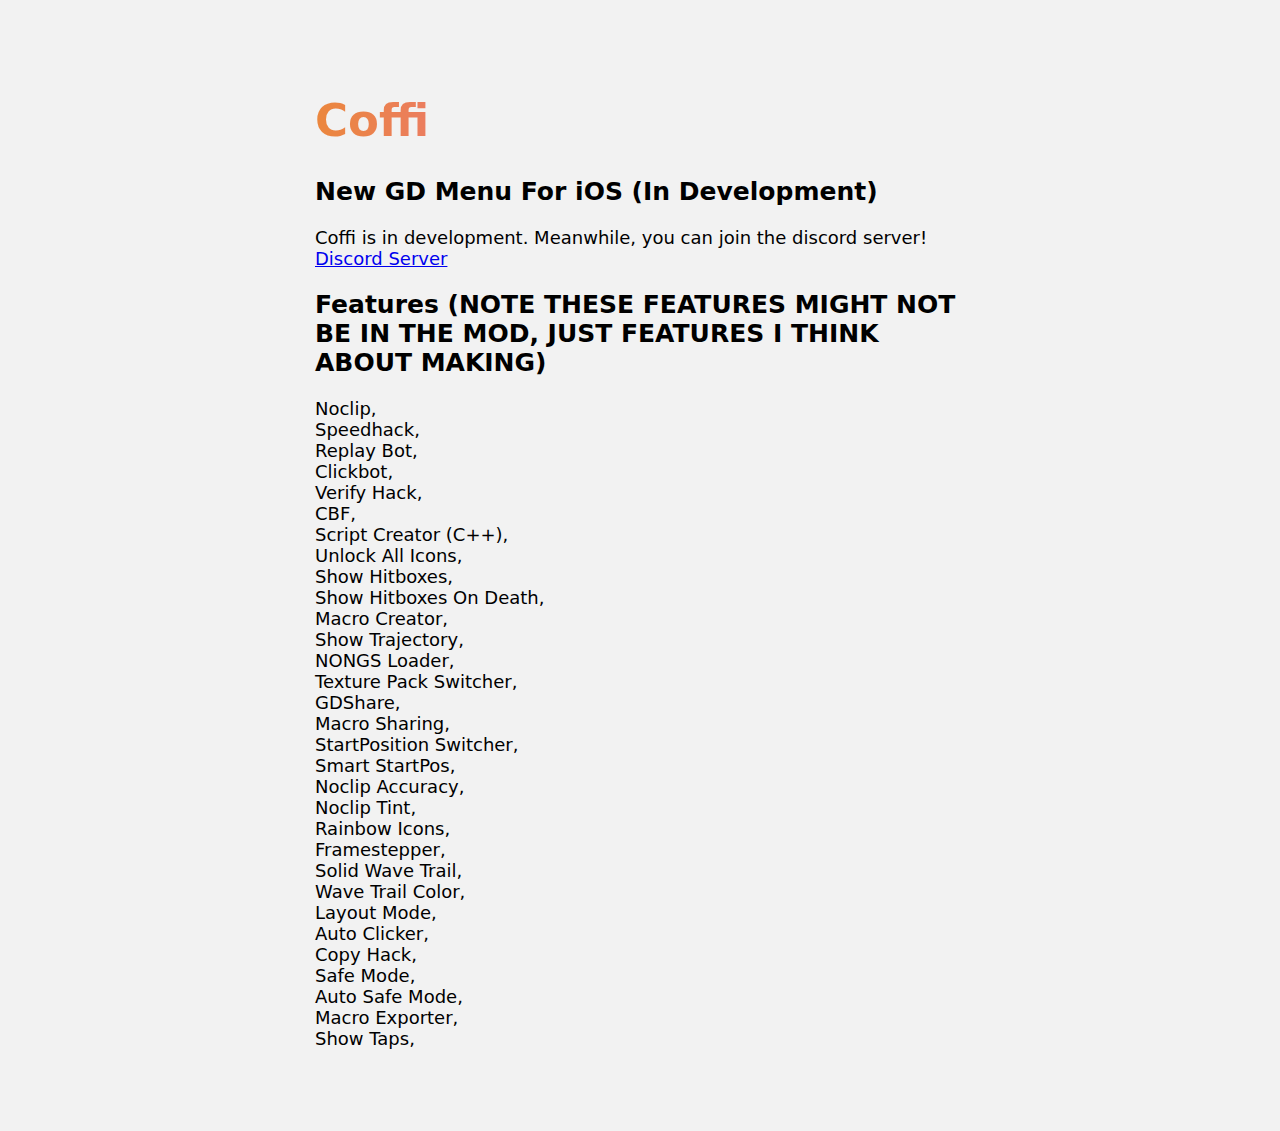
==== index.html @ a3cec76c "Create index.html" ====
<!DOCTYPE html>
<html lang="en">
<head>
    <meta charset="UTF-8">
    <meta name="viewport" content="width=device-width, initial-scale=1.0, user-scalable=no">
    <title>Welcome</title>
    <style>
        body {
            background-color: #f2f2f2;
            color: #333333;
            font-family: system-ui;
            margin: 0 auto;
            padding: 5%;
            max-width: 650px;
        }
        p {
            font-size: 18px;
            color: black;
            font-weight: 400;
        }
        h1 {
            font-size: 45px;
            font-weight: 600;
            background: -webkit-linear-gradient(0deg, #EB873D, #EB4DFF);
            -webkit-background-clip: text;
            -webkit-text-fill-color: transparent;
        }
        h2 {
            font-weight: 600;
            font-size: 25px;
            color: black;
        }
        b {
            color: #007AFF;
        }
        @media (prefers-color-scheme: dark) {
            body {
                background-color: #1C1C1E;
                color: #AAAAAA;
            }
            #transaction {
                background-color: #191919;
                box-shadow: none;
            }
            p {
                color: #AAAAAA;
            }
            h2 {
                color: white;
            }
            .sub, .sub2 {
                color: white;
            }
        }
    </style>
</head>
<body>
    <h1>Coffi</h1>
    <h2>New GD Menu For iOS (In Development)</h2>
    <p>
        Coffi is in development. Meanwhile, you can join the discord server! 
        <a href="https://discord.gg/uBfdarmkQf">Discord Server</a>
    </p>
    <h2>Features (NOTE THESE FEATURES MIGHT NOT BE IN THE MOD, JUST FEATURES I THINK ABOUT MAKING)</h2>
    <p>
        Noclip,<br>
        Speedhack,<br>
        Replay Bot,<br>
        Clickbot,<br>
        Verify Hack,<br>
        CBF,<br>
        Script Creator (C++),<br>
        Unlock All Icons,<br>
        Show Hitboxes,<br>
        Show Hitboxes On Death,<br>
        Macro Creator,<br>
        Show Trajectory,<br>
        NONGS Loader,<br>
        Texture Pack Switcher,<br>
        GDShare,<br>
        Macro Sharing,<br>
        StartPosition Switcher,<br>
        Smart StartPos,<br>
        Noclip Accuracy,<br>
        Noclip Tint,<br>
        Rainbow Icons,<br>
        Framestepper,<br>
        Solid Wave Trail,<br>
        Wave Trail Color,<br>
        Layout Mode,<br>
        Auto Clicker,<br>
        Copy Hack,<br>
        Safe Mode,<br>
        Auto Safe Mode,<br>
        Macro Exporter,<br>
        Show Taps,
    </p>
</body>
</html>
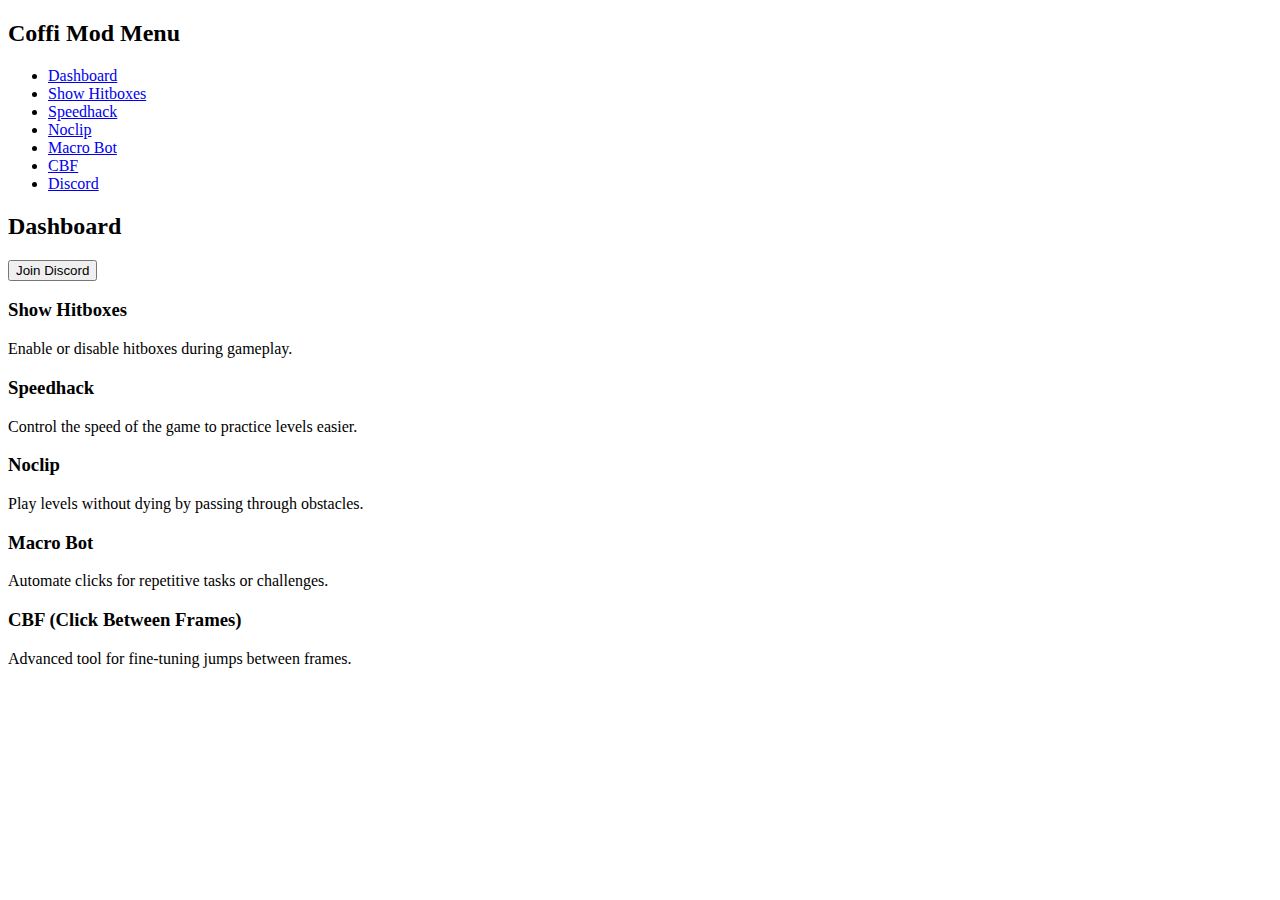
==== commit 2e28192b: "Update index.html" ====
--- a/index.html
+++ b/index.html
@@ -2,98 +2,58 @@
 <html lang="en">
 <head>
     <meta charset="UTF-8">
-    <meta name="viewport" content="width=device-width, initial-scale=1.0, user-scalable=no">
-    <title>Welcome</title>
-    <style>
-        body {
-            background-color: #f2f2f2;
-            color: #333333;
-            font-family: system-ui;
-            margin: 0 auto;
-            padding: 5%;
-            max-width: 650px;
-        }
-        p {
-            font-size: 18px;
-            color: black;
-            font-weight: 400;
-        }
-        h1 {
-            font-size: 45px;
-            font-weight: 600;
-            background: -webkit-linear-gradient(0deg, #EB873D, #EB4DFF);
-            -webkit-background-clip: text;
-            -webkit-text-fill-color: transparent;
-        }
-        h2 {
-            font-weight: 600;
-            font-size: 25px;
-            color: black;
-        }
-        b {
-            color: #007AFF;
-        }
-        @media (prefers-color-scheme: dark) {
-            body {
-                background-color: #1C1C1E;
-                color: #AAAAAA;
-            }
-            #transaction {
-                background-color: #191919;
-                box-shadow: none;
-            }
-            p {
-                color: #AAAAAA;
-            }
-            h2 {
-                color: white;
-            }
-            .sub, .sub2 {
-                color: white;
-            }
-        }
-    </style>
+    <meta name="viewport" content="width=device-width, initial-scale=1.0">
+    <title>Coffi Mod Menu Dashboard</title>
+    <link rel="stylesheet" href="style.css">
 </head>
 <body>
-    <h1>Coffi</h1>
-    <h2>New GD Menu For iOS (In Development)</h2>
-    <p>
-        Coffi is in development. Meanwhile, you can join the discord server! 
-        <a href="https://discord.gg/uBfdarmkQf">Discord Server</a>
-    </p>
-    <h2>Features (NOTE THESE FEATURES MIGHT NOT BE IN THE MOD, JUST FEATURES I THINK ABOUT MAKING)</h2>
-    <p>
-        Noclip,<br>
-        Speedhack,<br>
-        Replay Bot,<br>
-        Clickbot,<br>
-        Verify Hack,<br>
-        CBF,<br>
-        Script Creator (C++),<br>
-        Unlock All Icons,<br>
-        Show Hitboxes,<br>
-        Show Hitboxes On Death,<br>
-        Macro Creator,<br>
-        Show Trajectory,<br>
-        NONGS Loader,<br>
-        Texture Pack Switcher,<br>
-        GDShare,<br>
-        Macro Sharing,<br>
-        StartPosition Switcher,<br>
-        Smart StartPos,<br>
-        Noclip Accuracy,<br>
-        Noclip Tint,<br>
-        Rainbow Icons,<br>
-        Framestepper,<br>
-        Solid Wave Trail,<br>
-        Wave Trail Color,<br>
-        Layout Mode,<br>
-        Auto Clicker,<br>
-        Copy Hack,<br>
-        Safe Mode,<br>
-        Auto Safe Mode,<br>
-        Macro Exporter,<br>
-        Show Taps,
-    </p>
+    <div class="container">
+        <nav class="sidebar">
+            <div class="logo">
+                <h2>Coffi Mod Menu</h2>
+            </div>
+            <ul class="nav-links">
+                <li><a href="#">Dashboard</a></li>
+                <li><a href="#">Show Hitboxes</a></li>
+                <li><a href="#">Speedhack</a></li>
+                <li><a href="#">Noclip</a></li>
+                <li><a href="#">Macro Bot</a></li>
+                <li><a href="#">CBF</a></li>
+                <li><a href="#">Discord</a></li>
+            </ul>
+        </nav>
+
+        <main class="content">
+            <header class="topbar">
+                <h2>Dashboard</h2>
+                <button id="discordBtn">Join Discord</button>
+            </header>
+
+            <section class="dashboard">
+                <div class="card">
+                    <h3>Show Hitboxes</h3>
+                    <p>Enable or disable hitboxes during gameplay.</p>
+                </div>
+                <div class="card">
+                    <h3>Speedhack</h3>
+                    <p>Control the speed of the game to practice levels easier.</p>
+                </div>
+                <div class="card">
+                    <h3>Noclip</h3>
+                    <p>Play levels without dying by passing through obstacles.</p>
+                </div>
+                <div class="card">
+                    <h3>Macro Bot</h3>
+                    <p>Automate clicks for repetitive tasks or challenges.</p>
+                </div>
+                <div class="card">
+                    <h3>CBF (Click Between Frames)</h3>
+                    <p>Advanced tool for fine-tuning jumps between frames.</p>
+                </div>
+            </section>
+        </main>
+    </div>
+
+    <script src="script.js"></script>
 </body>
 </html>
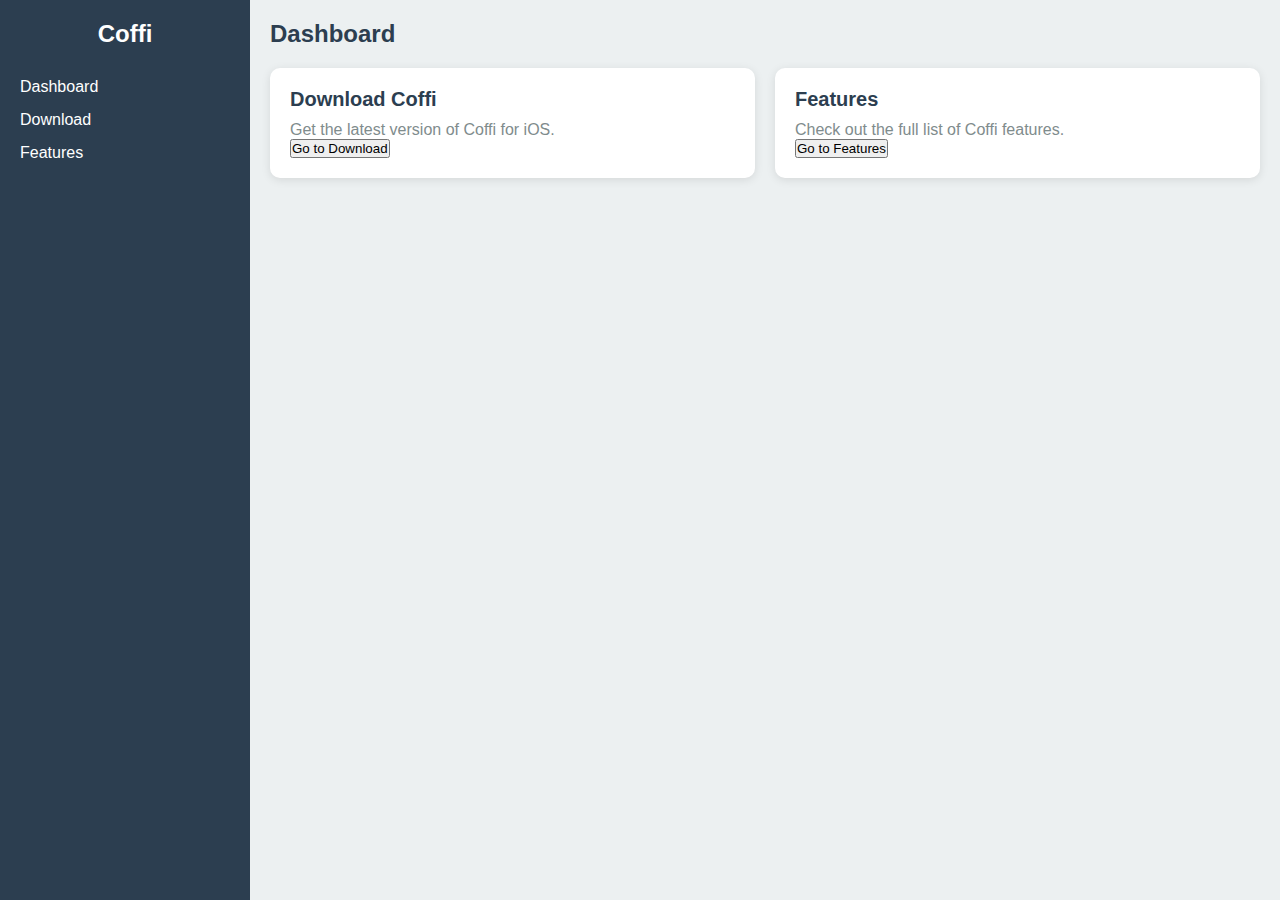
==== commit 94bd00ba: "Update index.html" ====
--- a/index.html
+++ b/index.html
@@ -3,57 +3,40 @@
 <head>
     <meta charset="UTF-8">
     <meta name="viewport" content="width=device-width, initial-scale=1.0">
-    <title>Coffi Mod Menu Dashboard</title>
+    <title>Coffi Dashboard</title>
     <link rel="stylesheet" href="style.css">
 </head>
 <body>
     <div class="container">
         <nav class="sidebar">
             <div class="logo">
-                <h2>Coffi Mod Menu</h2>
+                <h2>Coffi</h2>
             </div>
             <ul class="nav-links">
-                <li><a href="#">Dashboard</a></li>
-                <li><a href="#">Show Hitboxes</a></li>
-                <li><a href="#">Speedhack</a></li>
-                <li><a href="#">Noclip</a></li>
-                <li><a href="#">Macro Bot</a></li>
-                <li><a href="#">CBF</a></li>
-                <li><a href="#">Discord</a></li>
+                <li><a href="index.html">Dashboard</a></li>
+                <li><a href="download.html">Download</a></li>
+                <li><a href="features.html">Features</a></li>
             </ul>
         </nav>
 
         <main class="content">
             <header class="topbar">
                 <h2>Dashboard</h2>
-                <button id="discordBtn">Join Discord</button>
             </header>
 
             <section class="dashboard">
                 <div class="card">
-                    <h3>Show Hitboxes</h3>
-                    <p>Enable or disable hitboxes during gameplay.</p>
+                    <h3>Download Coffi</h3>
+                    <p>Get the latest version of Coffi for iOS.</p>
+                    <button onclick="location.href='download.html'">Go to Download</button>
                 </div>
                 <div class="card">
-                    <h3>Speedhack</h3>
-                    <p>Control the speed of the game to practice levels easier.</p>
-                </div>
-                <div class="card">
-                    <h3>Noclip</h3>
-                    <p>Play levels without dying by passing through obstacles.</p>
-                </div>
-                <div class="card">
-                    <h3>Macro Bot</h3>
-                    <p>Automate clicks for repetitive tasks or challenges.</p>
-                </div>
-                <div class="card">
-                    <h3>CBF (Click Between Frames)</h3>
-                    <p>Advanced tool for fine-tuning jumps between frames.</p>
+                    <h3>Features</h3>
+                    <p>Check out the full list of Coffi features.</p>
+                    <button onclick="location.href='features.html'">Go to Features</button>
                 </div>
             </section>
         </main>
     </div>
-
-    <script src="script.js"></script>
 </body>
 </html>
--- a/style.css
+++ b/style.css
@@ -0,0 +1,103 @@
+* {
+    margin: 0;
+    padding: 0;
+    box-sizing: border-box;
+}
+
+body {
+    font-family: Arial, sans-serif;
+    background-color: #f4f4f4;
+}
+
+.container {
+    display: flex;
+    height: 100vh;
+}
+
+.sidebar {
+    width: 250px;
+    background-color: #2c3e50;
+    padding: 20px;
+    color: white;
+}
+
+.logo {
+    text-align: center;
+    margin-bottom: 30px;
+}
+
+.nav-links {
+    list-style-type: none;
+}
+
+.nav-links li {
+    margin: 15px 0;
+}
+
+.nav-links a {
+    color: white;
+    text-decoration: none;
+    font-size: 16px;
+    display: block;
+}
+
+.nav-links a:hover {
+    background-color: #34495e;
+    padding: 10px;
+    border-radius: 5px;
+}
+
+.content {
+    flex: 1;
+    padding: 20px;
+    background-color: #ecf0f1;
+}
+
+.topbar {
+    display: flex;
+    justify-content: space-between;
+    align-items: center;
+}
+
+.topbar h2 {
+    font-size: 24px;
+    color: #2c3e50;
+}
+
+#discordBtn {
+    padding: 10px 20px;
+    background-color: #3498db;
+    color: white;
+    border: none;
+    border-radius: 5px;
+    cursor: pointer;
+}
+
+#discordBtn:hover {
+    background-color: #2980b9;
+}
+
+.dashboard {
+    display: grid;
+    grid-template-columns: repeat(2, 1fr);
+    gap: 20px;
+    margin-top: 20px;
+}
+
+.card {
+    background-color: white;
+    padding: 20px;
+    border-radius: 10px;
+    box-shadow: 0 2px 10px rgba(0, 0, 0, 0.1);
+}
+
+.card h3 {
+    font-size: 20px;
+    margin-bottom: 10px;
+    color: #2c3e50;
+}
+
+.card p {
+    color: #7f8c8d;
+    font-size: 16px;
+}
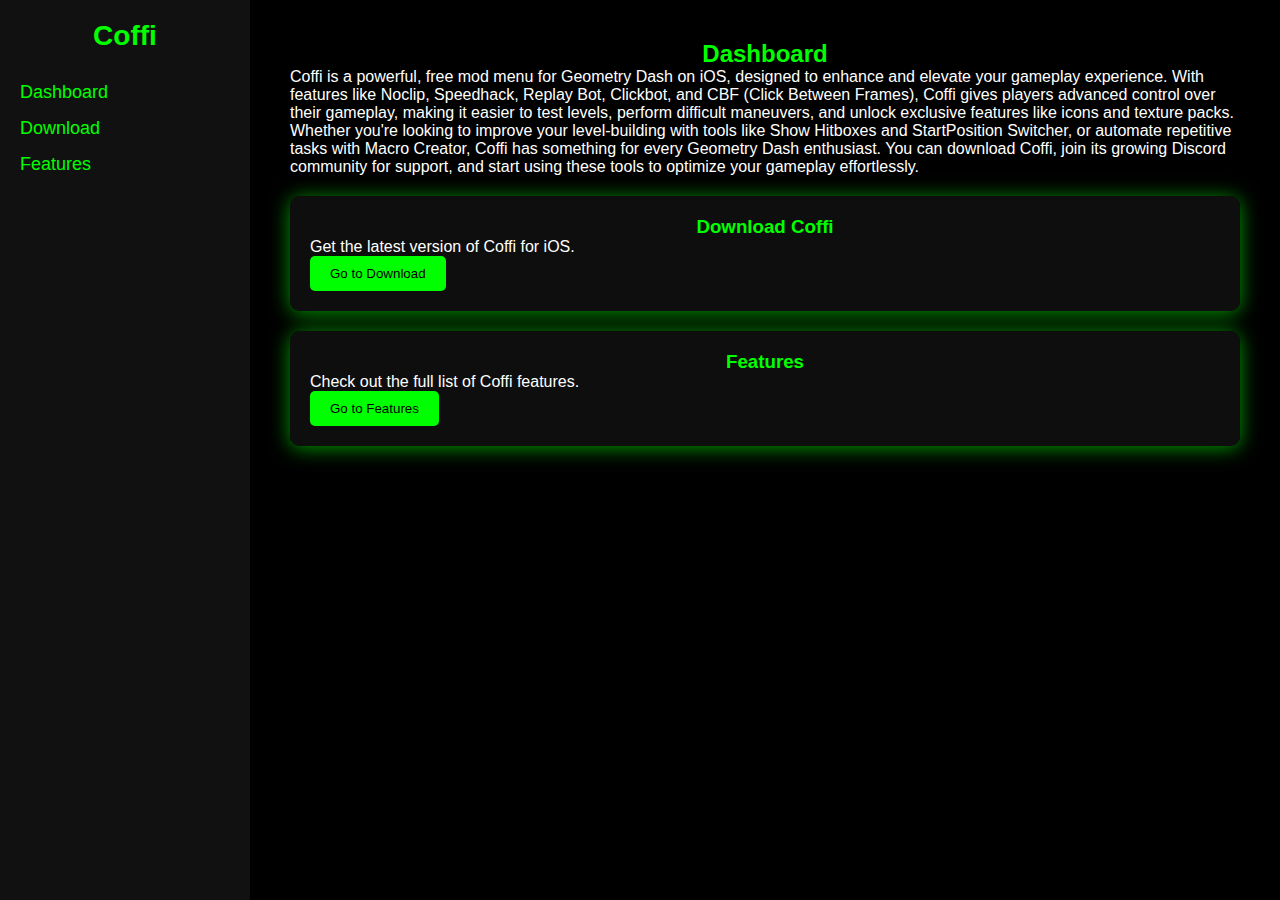
==== commit 369bf52f: "Update index.html" ====
--- a/index.html
+++ b/index.html
@@ -24,6 +24,8 @@
                 <h2>Dashboard</h2>
             </header>
 
+            <p>Coffi is a powerful, free mod menu for Geometry Dash on iOS, designed to enhance and elevate your gameplay experience. With features like Noclip, Speedhack, Replay Bot, Clickbot, and CBF (Click Between Frames), Coffi gives players advanced control over their gameplay, making it easier to test levels, perform difficult maneuvers, and unlock exclusive features like icons and texture packs. Whether you're looking to improve your level-building with tools like Show Hitboxes and StartPosition Switcher, or automate repetitive tasks with Macro Creator, Coffi has something for every Geometry Dash enthusiast. You can download Coffi, join its growing Discord community for support, and start using these tools to optimize your gameplay effortlessly.</p>
+
             <section class="dashboard">
                 <div class="card">
                     <h3>Download Coffi</h3>
--- a/style.css
+++ b/style.css
@@ -1,14 +1,24 @@
+/* Reset */
 * {
     margin: 0;
     padding: 0;
     box-sizing: border-box;
 }
 
+/* General Styling */
 body {
-    font-family: Arial, sans-serif;
-    background-color: #f4f4f4;
+    font-family: 'Arial', sans-serif;
+    background-color: #000;
+    color: #fff;
 }
 
+h1, h2, h3 {
+    text-align: center;
+    color: #0f0;
+    animation: glow 1.5s ease-in-out infinite alternate;
+}
+
+/* Sidebar styling */
 .container {
     display: flex;
     height: 100vh;
@@ -16,14 +26,17 @@
 
 .sidebar {
     width: 250px;
-    background-color: #2c3e50;
+    background-color: #111;
     padding: 20px;
-    color: white;
+    color: #0f0;
+    animation: slideInLeft 1s ease-out forwards;
 }
 
-.logo {
+.logo h2 {
     text-align: center;
     margin-bottom: 30px;
+    font-size: 28px;
+    color: #0f0;
 }
 
 .nav-links {
@@ -35,69 +48,77 @@
 }
 
 .nav-links a {
-    color: white;
+    color: #0f0;
     text-decoration: none;
-    font-size: 16px;
+    font-size: 18px;
     display: block;
+    transition: all 0.3s;
 }
 
 .nav-links a:hover {
-    background-color: #34495e;
-    padding: 10px;
-    border-radius: 5px;
+    color: #fff;
+    text-shadow: 0 0 10px #0f0, 0 0 20px #0f0;
 }
 
+/* Content styling */
 .content {
     flex: 1;
-    padding: 20px;
-    background-color: #ecf0f1;
-}
-
-.topbar {
-    display: flex;
-    justify-content: space-between;
-    align-items: center;
-}
-
-.topbar h2 {
-    font-size: 24px;
-    color: #2c3e50;
-}
-
-#discordBtn {
-    padding: 10px 20px;
-    background-color: #3498db;
-    color: white;
-    border: none;
-    border-radius: 5px;
-    cursor: pointer;
-}
-
-#discordBtn:hover {
-    background-color: #2980b9;
-}
-
-.dashboard {
-    display: grid;
-    grid-template-columns: repeat(2, 1fr);
-    gap: 20px;
-    margin-top: 20px;
+    padding: 40px;
 }
 
 .card {
-    background-color: white;
+    background-color: rgba(15, 15, 15, 0.9);
     padding: 20px;
     border-radius: 10px;
-    box-shadow: 0 2px 10px rgba(0, 0, 0, 0.1);
+    box-shadow: 0 2px 20px rgba(0, 255, 0, 0.6);
+    margin: 20px 0;
+    transition: transform 0.3s ease, box-shadow 0.3s ease;
 }
 
-.card h3 {
-    font-size: 20px;
-    margin-bottom: 10px;
-    color: #2c3e50;
+.card:hover {
+    transform: scale(1.05);
+    box-shadow: 0 5px 30px rgba(0, 255, 0, 1);
 }
 
-.card p {
-    color: #7f8c8d;
-    font-size: 16px;
+button {
+    background-color: #0f0;
+    color: #000;
+    border: none;
+    padding: 10px 20px;
+    border-radius: 5px;
+    cursor: pointer;
+    transition: background-color 0.3s ease;
 }
+
+button:hover {
+    background-color: #fff;
+    color: #000;
+}
+
+/* Footer styling */
+footer {
+    text-align: center;
+    padding: 20px;
+    background-color: #111;
+    color: #0f0;
+}
+
+/* Neon glow animation */
+@keyframes glow {
+    from {
+        text-shadow: 0 0 10px #0f0, 0 0 20px #0f0, 0 0 30px #0f0;
+    }
+    to {
+        text-shadow: 0 0 20px #0f0, 0 0 30px #0f0, 0 0 40px #0f0;
+    }
+}
+
+/* Slide in animation */
+@keyframes slideInLeft {
+    0% {
+        transform: translateX(-100%);
+    }
+    100% {
+        transform: translateX(0);
+    }
+}
